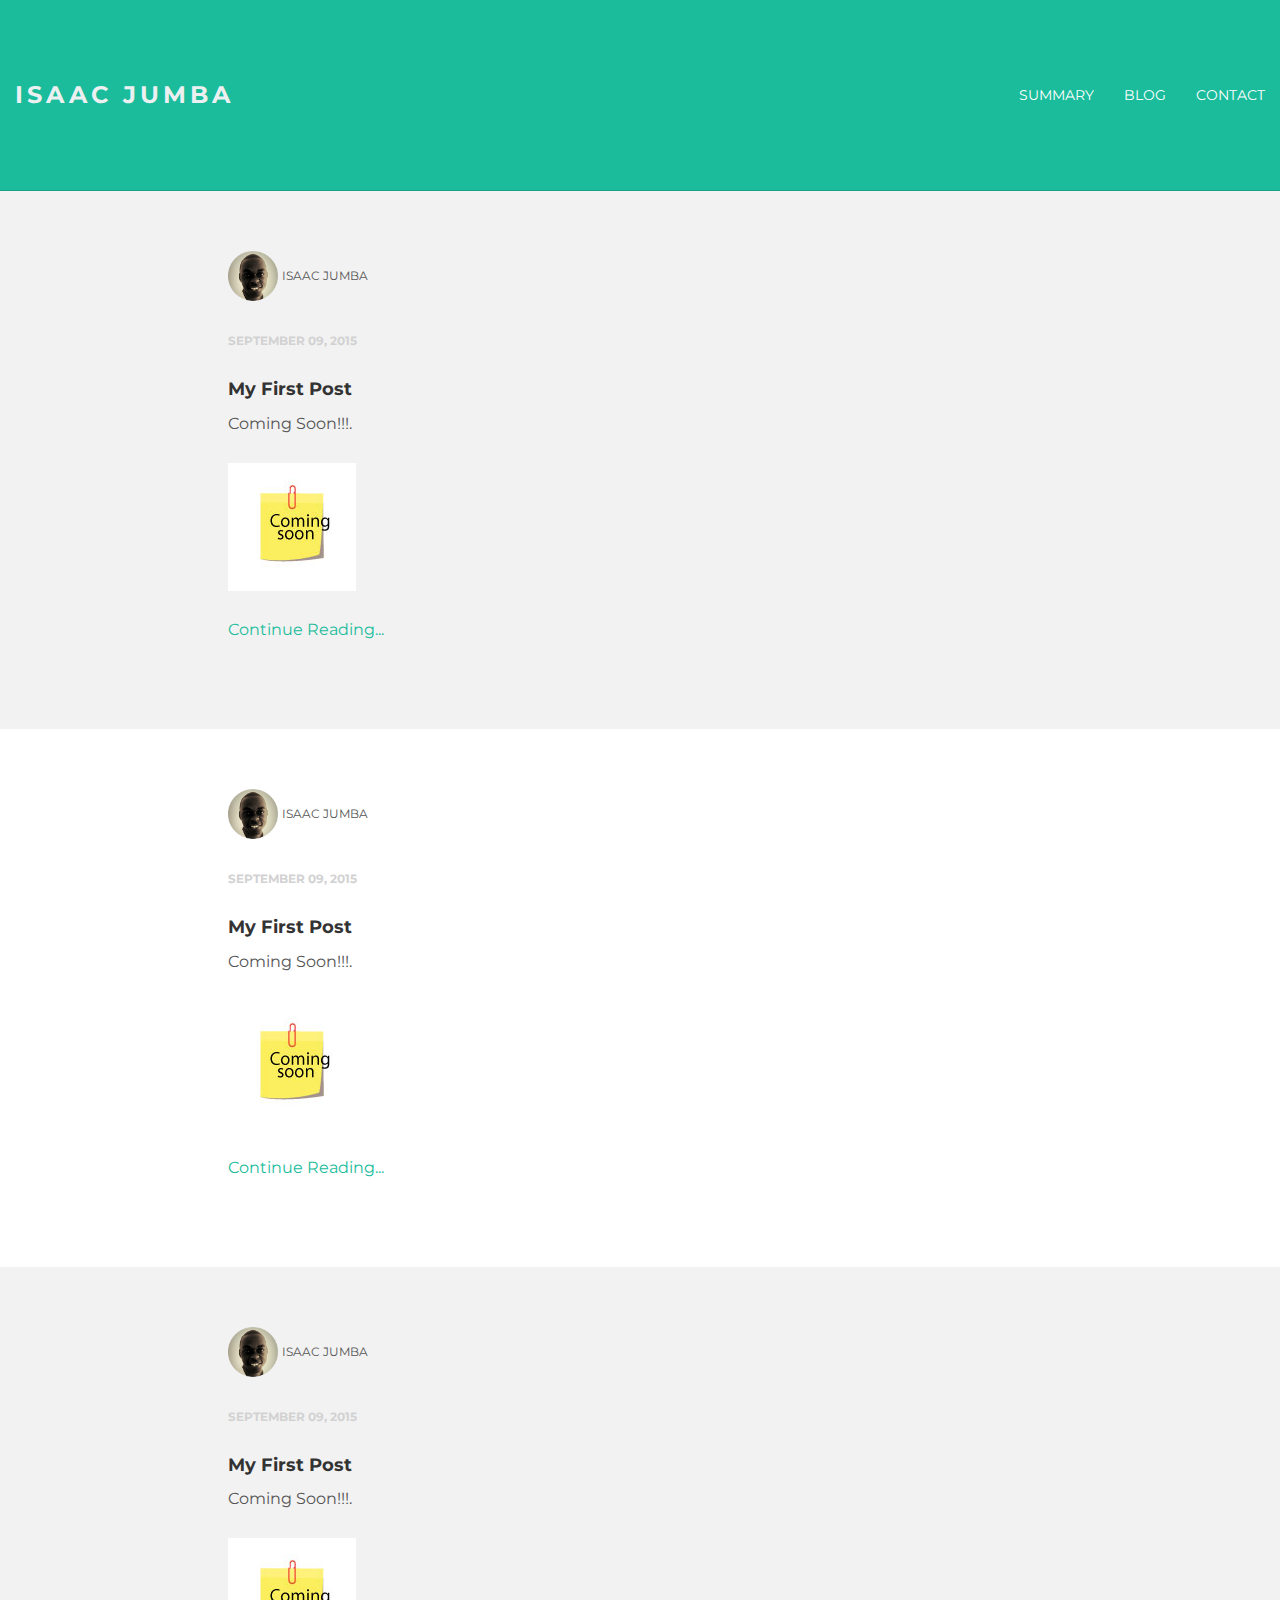
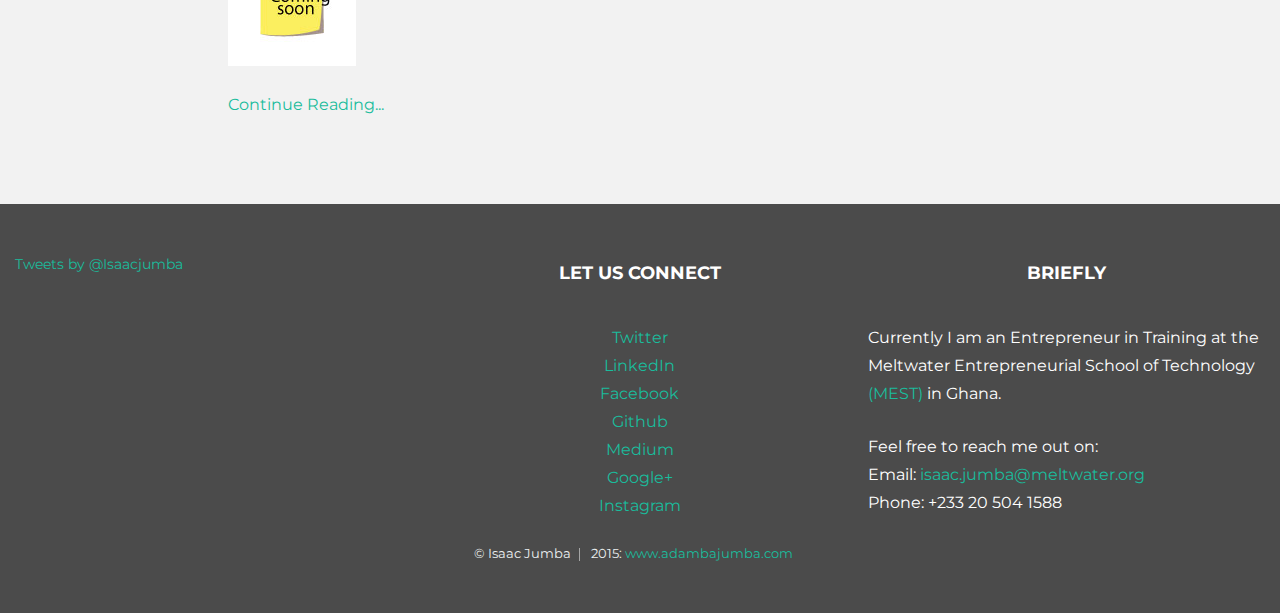
==== blog.html @ c378835a "Add updated files (index.html,blog.html and assets folder)" ====
<!DOCTYPE html>
<html lang="en">
  <head>
    <meta charset="utf-8">
    <meta http-equiv="X-UA-Compatible" content="IE=edge">
    <meta name="viewport" content="width=device-width, initial-scale=1.0">
    <meta name="description" content="">
    <meta name="author" content="">
    <link rel="shortcut icon" href="../../docs-assets/ico/favicon.png">

    <title>Portfolio- Isaac Jumba </title>

    <!-- Bootstrap core CSS -->
    <link href="assets/css/bootstrap.css" rel="stylesheet">


    <!-- Custom styles for this template -->
    <link href="assets/css/main.css" rel="stylesheet">

    <script src="https://code.jquery.com/jquery-1.10.2.min.js"></script>
    <script src="assets/js/hover.zoom.js"></script>
    <script src="assets/js/hover.zoom.conf.js"></script>

    <!-- HTML5 shim and Respond.js IE8 support of HTML5 elements and media queries -->
    <!--[if lt IE 9]>
      <script src="https://oss.maxcdn.com/libs/html5shiv/3.7.0/html5shiv.js"></script>
      <script src="https://oss.maxcdn.com/libs/respond.js/1.3.0/respond.min.js"></script>
    <![endif]-->
  </head>

  <body>

    <!-- Static navbar -->
    <div class="navbar navbar-inverse navbar-static-top">
      <div class="container">
        <div class="navbar-header">
          <button type="button" class="navbar-toggle" data-toggle="collapse" data-target=".navbar-collapse">
            <span class="icon-bar"></span>
            <span class="icon-bar"></span>
            <span class="icon-bar"></span>
          </button>
          <a class="navbar-brand" href="index.html">Isaac Jumba</a>
        </div>
        <div class="navbar-collapse collapse">
          <ul class="nav navbar-nav navbar-right">
            <li><a href="index.html#summary">Summary</a></li>
            <li><a href="blog.html">Blog</a></li>
            <li><a href="index.html#contact">Contact</a></li>
          </ul>
        </div><!--/.nav-collapse -->
      </div>
    </div>

	<!-- +++++ Posts Lists +++++ -->
	<!-- +++++ First Post +++++ -->
	<div id="grey">
	    <div class="container">
			<div class="row">
				<div class="col-lg-8 col-lg-offset-2">
					<p><img src="assets/img/user1.png" width="50px" height="50px"> <ba>Isaac Jumba</ba></p>
					<p><bd>September 09, 2015</bd></p>
					<h4>My First Post</h4>
					<p>Coming Soon!!!.</p>
					<p><img class="img-responsive" src="assets/img/blog1.jpg" alt=""></p>
					<p><a href="blog.html">Continue Reading...</a></p>
				</div>

			</div><!-- /row -->
	    </div> <!-- /container -->
	</div><!-- /grey -->
	
	<!-- +++++ Second Post +++++ -->
	<div id="white">
	    <div class="container">
			<div class="row">
				<div class="col-lg-8 col-lg-offset-2">
					<p><img src="assets/img/user1.png" width="50px" height="50px"> <ba>Isaac Jumba</ba></p>
					<p><bd>September 09, 2015</bd></p>
					<h4>My First Post</h4>
					<p>Coming Soon!!!.</p>
					<p><img class="img-responsive" src="assets/img/blog1.jpg" alt=""></p>
					<p><a href="blog.html">Continue Reading...</a></p>
				</div>

			</div><!-- /row -->
	    </div> <!-- /container -->
	</div><!-- /white -->
	
	<!-- +++++ Third Post +++++ -->
	<div id="grey">
	    <div class="container">
			<div class="row">
				<div class="col-lg-8 col-lg-offset-2">
					<p><img src="assets/img/user1.png" width="50px" height="50px"> <ba>Isaac Jumba</ba></p>
					<p><bd>September 09, 2015</bd></p>
					<h4>My First Post</h4>
					<p>Coming Soon!!!.</p>
					<p><img class="img-responsive" src="assets/img/blog1.jpg" alt=""></p>
					<p><a href="blog.html">Continue Reading...</a></p>
				</div>

			</div><!-- /row -->
	    </div> <!-- /container -->
	</div><!-- /grey -->
	
	
	
	<!-- +++++ Footer Section +++++ -->
	
	<div id="footer">
		<div class="container">
			<div class="row">
				<div class="col-lg-4">
						<a class="twitter-timeline" href="https://twitter.com/Isaacjumba" data-widget-id="641232492381519872">Tweets by @Isaacjumba</a>
						<script>!function(d,s,id){var js,fjs=d.getElementsByTagName(s)[0],p=/^http:/.test(d.location)?'http':'https';if(!d.getElementById(id)){js=d.createElement(s);js.id=id;js.src=p+"://platform.twitter.com/widgets.js";fjs.parentNode.insertBefore(js,fjs);}}(document,"script","twitter-wjs");
						</script>	
				</div><!-- /col-lg-4 -->
				<div class="col-lg-4 centered">
					<h4>Let us connect</h4>
					<p>
						<a href="http://twitter.com/isaacjumba" class="fa-twitter">Twitter</a><br>
						<a href="http://linkedin.com/in/isaacjumba" class="fa-linkedin">LinkedIn</a><br>
						<a href="https://www.facebook.com/isaackjumba" class="fa-facebook">Facebook</a><br>
						<a href="https://github.com/adamba1" class="fa-github">Github</a><br>
						<a href="https://https://medium.com/@adamba" class="fa-medium">Medium</a><br>
						<a href="https://https://google.com/+IsaacJumbaAdamba/" class="fa-googleplus">Google+</a><br>
						<a href="https://https://instagram.com/isaacjumba/" class="fa-instagram">Instagram</a><br>
					</p>
				</div><!-- /col-lg-4 -->
				
				<div class="col-lg-4">
					<h4 style="text-align:center">Briefly</h4>
					<p>Currently I am an Entrepreneur in Training at the Meltwater Entrepreneurial School of Technology <a href="https://twitter.com/MESTghana">(MEST)</a> in Ghana.
					</p>
					<p>Feel free to reach me out on:<br>
					Email: <a href="mailto:isaac.jumba@meltwater.org">isaac.jumba@meltwater.org</a><br>
					Phone: +233 20 504 1588</p>
				</div><!-- /col-lg-4 -->
			</div>
		</div>
		<div class="container">
			<div class="row col-lg-12 centered">
				
					<ul class="copyright">
						<li>&copy; Isaac Jumba</li>
						<li>2015: <a href="http://adambajumba.com">www.adambajumba.com</a></li>
					</ul>
				
			</div>
		</div>
	</div>
	

    <!-- Bootstrap core JavaScript
    ================================================== -->
    <!-- Placed at the end of the document so the pages load faster -->
    <script src="assets/js/bootstrap.min.js"></script>
  </body>
</html>
---- assets/css/main.css ----
@import url(http://fonts.googleapis.com/css?family=Montserrat:400,700);

body {
  	background-color: #ffffff;
  	font-family: 'Montserrat', sans-serif;
    font-weight: 400;
    font-size: 14px;
    color: #555;

    -webkit-font-smoothing: antialiased;
    -webkit-overflow-scrolling: touch;
}

/* Titles */
h1, h2, h3, h4, h5, h6 {
	font-family: 'Montserrat', sans-serif;
    font-weight: 700;
    color: #333;
}

h1 {
	font-size: 35px;
	margin-top: 30px;
	margin-bottom: 30px;
}



/* Paragraph & Typographic */
p {
    line-height: 28px;
    margin-bottom: 25px;
    font-size: 16px;
}

.centered {
    text-align: center;
}

/* Links */
a {
    color: #1abc9c;
    word-wrap: break-word;

    -webkit-transition: color 0.1s ease-in, background 0.1s ease-in;
    -moz-transition: color 0.1s ease-in, background 0.1s ease-in;
    -ms-transition: color 0.1s ease-in, background 0.1s ease-in;
    -o-transition: color 0.1s ease-in, background 0.1s ease-in;
    transition: color 0.1s ease-in, background 0.1s ease-in;
}

a:hover,
a:focus {
    color: #7b7b7b;
    text-decoration: none;
    outline: 0;
}

a:before,
a:after {
    -webkit-transition: color 0.1s ease-in, background 0.1s ease-in;
    -moz-transition: color 0.1s ease-in, background 0.1s ease-in;
    -ms-transition: color 0.1s ease-in, background 0.1s ease-in;
    -o-transition: color 0.1s ease-in, background 0.1s ease-in;
    transition: color 0.1s ease-in, background 0.1s ease-in;
}

 hr {
    display: block;
    height: 1px;
    border: 0;
    border-top: 1px solid #ccc;
    margin: 1em 0;
    padding: 0;
}


.navbar {
	text-transform: uppercase;
	margin-bottom: 0px;
}

.navbar-inverse {
	padding-bottom: 70px;
	padding-top: 70px;
}

.navbar-inverse {
	background-color: #1abc9c;
	border-color: #16a085;
}

.navbar-inverse .navbar-nav > li > a {
	color: white;
	font-family: 'Montserrat', sans-serif;
}

.navbar-inverse .navbar-nav > li > a:hover {
	color: #222222;
}

.navbar-brand {
	font-weight: 700;
	font-size: 24px;
	letter-spacing: 4px;
	font-family: 'Montserrat', sans-serif;

}

.navbar-inverse .navbar-brand {
	color: #ecf0f1;
}

.navbar-inverse .navbar-toggle {
	border-color: transparent;
}

.progress-bar-theme {
  background-color: #1abc9c;
  font-size: 18px;
}


/* Helpers */

.mt {
	margin-top: 40px;
	margin-bottom: 40px;
}

.pt {
	padding-top: 50px;
	padding-bottom: 50px;
}


/* +++++ WRAP SECTIONS +++++ */

#ww {
	padding-top: 70px;
	padding-bottom: 70px;
	background-color: #f2f2f2;
}


#footer {
	background-color: #4B4B4B;
	padding-top: 50px;
	padding-bottom: 50px; 
}

#footer p {
	color: white;
}

#footer h4 {
	color: white;
	text-transform: uppercase;
	padding-bottom: 20px;
}


/* +++++ Color Wraps / Blog Page +++++ */

#grey {
	padding-top: 60px;
	padding-bottom: 60px;
	background-color: #f2f2f2;
}

#white {
	padding-top: 60px;
	padding-bottom: 60px;
	background-color: #ffffff;
}



/* Blog Date*/
bd {
	font-size: 12px;
	text-transform: uppercase;
	color: #d2d2d2;
	font-weight: 700;
}

/* Blog Author*/
ba {
	font-size: 12px;
	text-transform: uppercase;
}

/* Blog Quote */
.bq {
	font-size: 22px;
	padding-top: 30px;
}

/* Blog Tags */
bt {
	font-size: 12px;
}

/* ================== PORTFOLIO IMAGES HOVER EFFECT ================== */
/* Effects also are controled by hover.zoom.js */
.zoom { 
    display:block; 
    position:relative; 
    overflow:hidden; 
    background:transparent;
}


    .zoomOverlay {
        position:absolute;
        top:0; left:0;
        bottom:0; right:0;
        display:none;
        background-repeat:no-repeat;
        background-position:center;
    }

.zoom2 {
	opacity: 1;
}

.zoom2:hover {
	opacity: 0.5;
}

/* glyphicon Configuration */

.glyphicon {
	font-size: 40px;
	color: #1abc9c;
}
/* Form */

	form {
		margin: 0 0 1.5em 0;
	}

		form > .field {
			margin: 0 0 1.5em 0;
		}

			form > .field > :last-child {
				margin-bottom: 0;
			}

	label {
		color: #313f47;
		display: block;
		font-size: 0.9em;
		margin: 0 0 0.75em 0;
		}
		ul.actions {
			cursor: default;
			list-style: none;
			padding-left: 0;
		}

			ul.actions li {
				display: inline-block;
				padding: 0 0.75em 0 0;
				vertical-align: middle;
			}

				ul.actions li:last-child {
					padding-right: 0;
				}
#footer .copyright {
			margin: 0;
			padding: 0;
			font-size: 0.9em;
			list-style: none;
			text-align: center;
		}

			#footer .copyright li {
				display: inline-block;
				margin: 0 0 0 0.45em;
				padding: 0 0 0 0.85em;
				border-left: solid 1px rgba(255, 255, 255, 0.5);
				line-height: 1;
				text-align: center;
				color: #ecf0f1;
			}

				#footer .copyright li:first-child {
					border-left: 0;
					text-align: center;

				}

.row .col-lg-4 a p{
	margin-top: 20px;
	font-size: 20px;
	font-family: 'Architects Daughter', cursive;
	font-weight: bold;
	
}
.row .col-lg-4 p{
	margin-top: 20px;
}
.col-lg-4 a img{
	border: 1px solid #16a085;
	border-radius: 50%;
	margin: auto;
	padding: 20px;
	background-color: #E6E6E6;
	
}
.col-lg-3 a img{
	border: 1px solid #16a085;
	border-radius: 50%;
	margin: auto;
	padding: 20px;
	background-color: #E6E6E6;
	
}
fonts{
	font-family: 'Roboto', sans-serif;
	font-family: 'Roboto Condensed', sans-serif;
	font-family: 'Shadows Into Light', cursive;
	font-family: 'Architects Daughter', cursive;
	font-family: 'Quicksand', sans-serif;
	font-family: 'Indie Flower', cursive;
	font-family: 'Montserrat', sans-serif;
}
.summar{
	background-color: #E6E6E6;
	margin-top: 0px;
}
.container{
	width: 100%;
	margin-right: 0px;
}
.blogg{
	background-color: #ecf0f1;
	margin-top: 0px;
}
.aboutt{
	background-color: #7f8c8d;
}
.skillls{
	background-color: #1abc9c;

}
.welcome{
	font-family: 'Architects Daughter', cursive;
	font-style: italic;
	color: #1abc9c;
}
.awesome{
	font-family: 'Roboto Condensed', sans-serif;
}
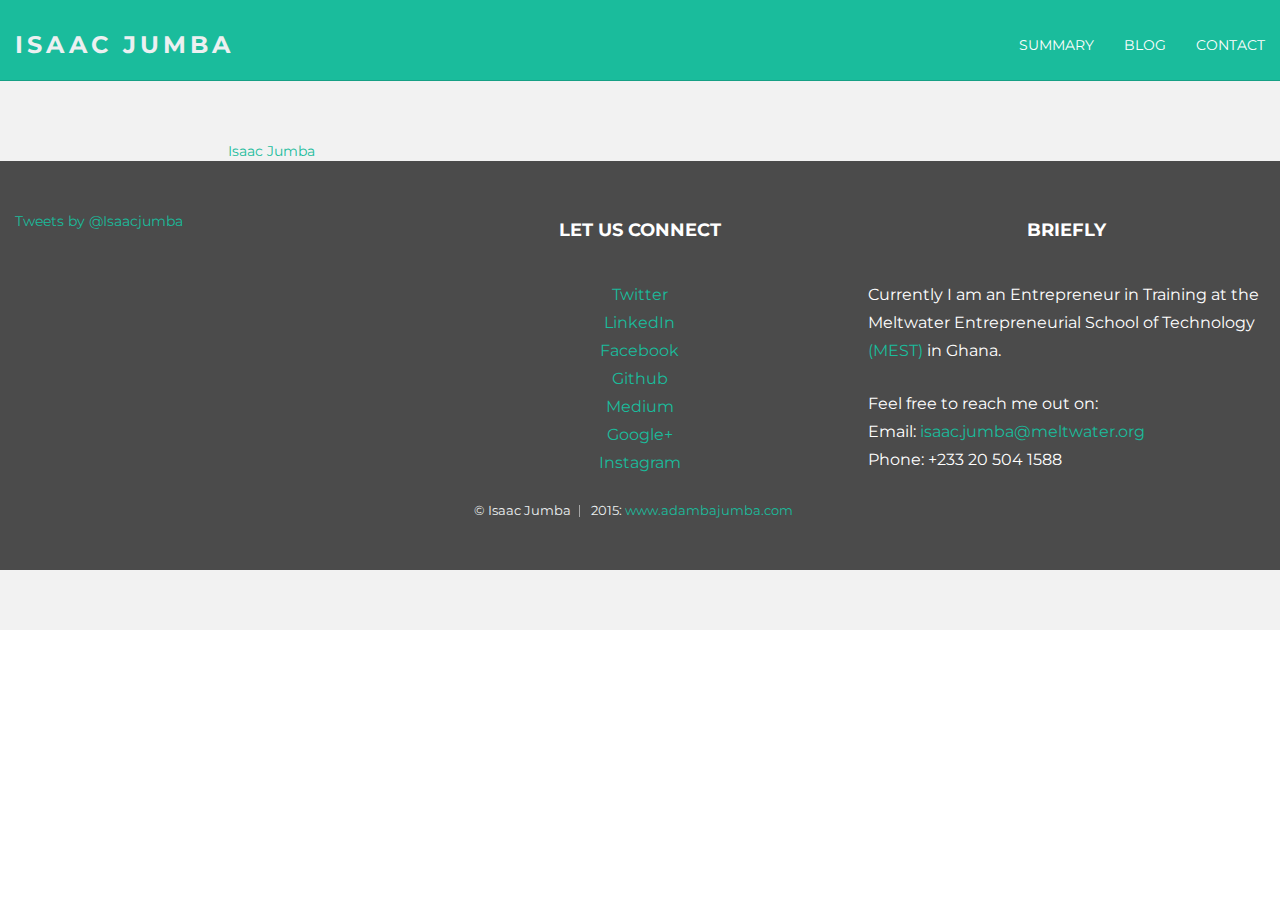
==== commit e3306f0c: "Added Medium blogger to the website" ====
--- a/blog.html
+++ b/blog.html
@@ -57,63 +57,26 @@
 	    <div class="container">
 			<div class="row">
 				<div class="col-lg-8 col-lg-offset-2">
-					<p><img src="assets/img/user1.png" width="50px" height="50px"> <ba>Isaac Jumba</ba></p>
-					<p><bd>September 09, 2015</bd></p>
-					<h4>My First Post</h4>
-					<p>Coming Soon!!!.</p>
-					<p><img class="img-responsive" src="assets/img/blog1.jpg" alt=""></p>
-					<p><a href="blog.html">Continue Reading...</a></p>
-				</div>
+          <script async src="https://static.medium.com/embed.js"></script>
+          <a class="m-profile" href="https://medium.com/@adamba" data-width="100%"
+           data-border="true">Isaac Jumba</a>
 
 			</div><!-- /row -->
 	    </div> <!-- /container -->
 	</div><!-- /grey -->
-	
-	<!-- +++++ Second Post +++++ -->
-	<div id="white">
-	    <div class="container">
-			<div class="row">
-				<div class="col-lg-8 col-lg-offset-2">
-					<p><img src="assets/img/user1.png" width="50px" height="50px"> <ba>Isaac Jumba</ba></p>
-					<p><bd>September 09, 2015</bd></p>
-					<h4>My First Post</h4>
-					<p>Coming Soon!!!.</p>
-					<p><img class="img-responsive" src="assets/img/blog1.jpg" alt=""></p>
-					<p><a href="blog.html">Continue Reading...</a></p>
-				</div>
 
-			</div><!-- /row -->
-	    </div> <!-- /container -->
-	</div><!-- /white -->
-	
-	<!-- +++++ Third Post +++++ -->
-	<div id="grey">
-	    <div class="container">
-			<div class="row">
-				<div class="col-lg-8 col-lg-offset-2">
-					<p><img src="assets/img/user1.png" width="50px" height="50px"> <ba>Isaac Jumba</ba></p>
-					<p><bd>September 09, 2015</bd></p>
-					<h4>My First Post</h4>
-					<p>Coming Soon!!!.</p>
-					<p><img class="img-responsive" src="assets/img/blog1.jpg" alt=""></p>
-					<p><a href="blog.html">Continue Reading...</a></p>
-				</div>
 
-			</div><!-- /row -->
-	    </div> <!-- /container -->
-	</div><!-- /grey -->
-	
-	
-	
+
+
 	<!-- +++++ Footer Section +++++ -->
-	
+
 	<div id="footer">
 		<div class="container">
 			<div class="row">
 				<div class="col-lg-4">
 						<a class="twitter-timeline" href="https://twitter.com/Isaacjumba" data-widget-id="641232492381519872">Tweets by @Isaacjumba</a>
 						<script>!function(d,s,id){var js,fjs=d.getElementsByTagName(s)[0],p=/^http:/.test(d.location)?'http':'https';if(!d.getElementById(id)){js=d.createElement(s);js.id=id;js.src=p+"://platform.twitter.com/widgets.js";fjs.parentNode.insertBefore(js,fjs);}}(document,"script","twitter-wjs");
-						</script>	
+						</script>
 				</div><!-- /col-lg-4 -->
 				<div class="col-lg-4 centered">
 					<h4>Let us connect</h4>
@@ -127,7 +90,7 @@
 						<a href="https://https://instagram.com/isaacjumba/" class="fa-instagram">Instagram</a><br>
 					</p>
 				</div><!-- /col-lg-4 -->
-				
+
 				<div class="col-lg-4">
 					<h4 style="text-align:center">Briefly</h4>
 					<p>Currently I am an Entrepreneur in Training at the Meltwater Entrepreneurial School of Technology <a href="https://twitter.com/MESTghana">(MEST)</a> in Ghana.
@@ -140,16 +103,16 @@
 		</div>
 		<div class="container">
 			<div class="row col-lg-12 centered">
-				
+
 					<ul class="copyright">
 						<li>&copy; Isaac Jumba</li>
 						<li>2015: <a href="http://adambajumba.com">www.adambajumba.com</a></li>
 					</ul>
-				
+
 			</div>
 		</div>
 	</div>
-	
+
 
     <!-- Bootstrap core JavaScript
     ================================================== -->
--- a/assets/css/main.css
+++ b/assets/css/main.css
@@ -82,8 +82,8 @@
 }
 
 .navbar-inverse {
-	padding-bottom: 70px;
-	padding-top: 70px;
+	padding-bottom: 10px;
+	padding-top: 20px;
 }
 
 .navbar-inverse {
@@ -355,4 +355,7 @@
 }
 .awesome{
 	font-family: 'Roboto Condensed', sans-serif;
+}
+.carousel-control{
+	opacity: 0;
 }